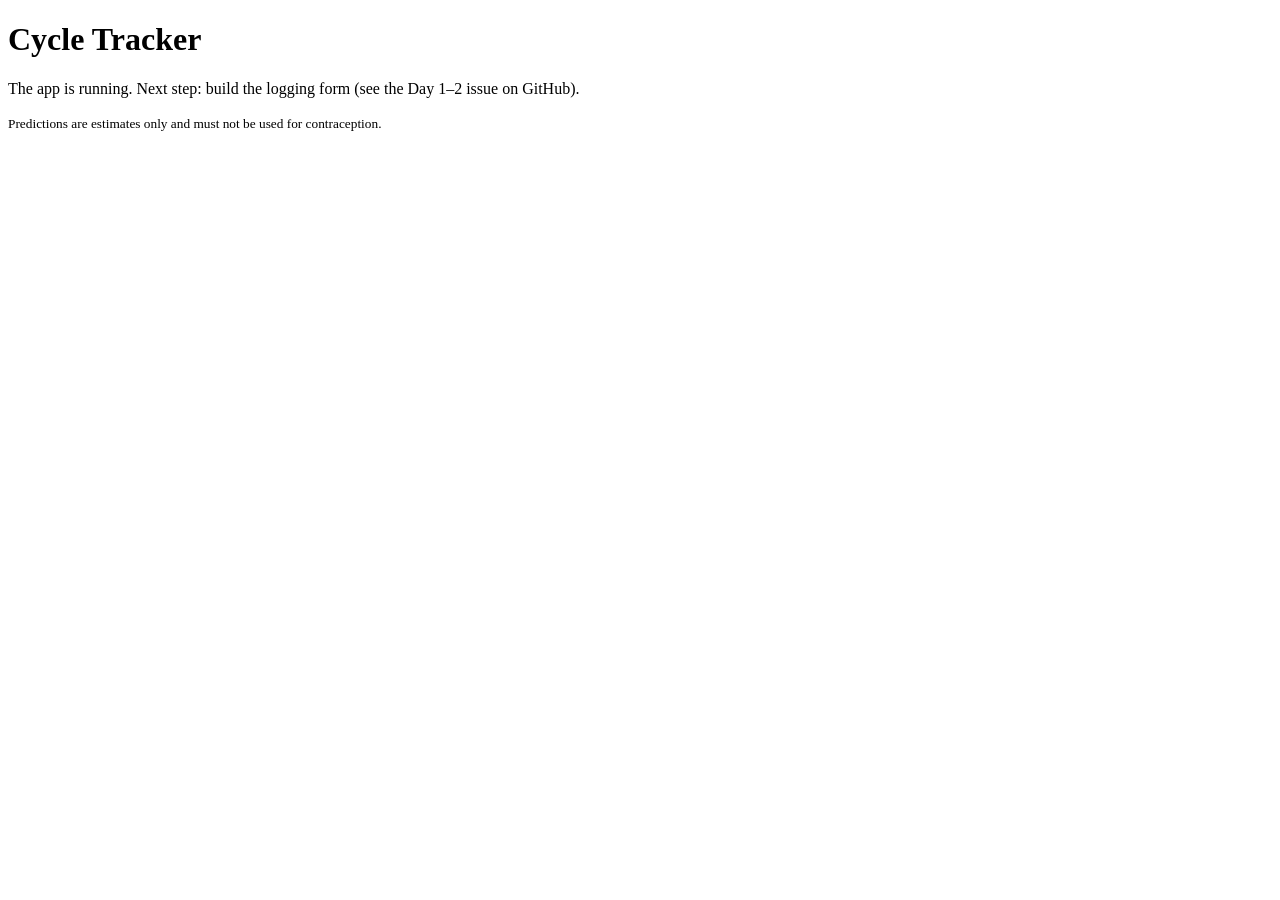
==== src/main/resources/templates/index.html @ 6621e628 "Initial Spring Boot setup for cycle tracker Co-Authored-By: Claude Opus 5.5 <noreply@anthropic.com>" ====
<!doctype html>
<html lang="en" xmlns:th="http://www.thymeleaf.org">
<head>
  <meta charset="utf-8">
  <meta name="viewport" content="width=device-width, initial-scale=1">
  <title>Cycle Tracker</title>
</head>
<body>
  <h1>Cycle Tracker</h1>
  <p>The app is running. Next step: build the logging form (see the Day 1–2 issue on GitHub).</p>
  <p><small>Predictions are estimates only and must not be used for contraception.</small></p>
</body>
</html>
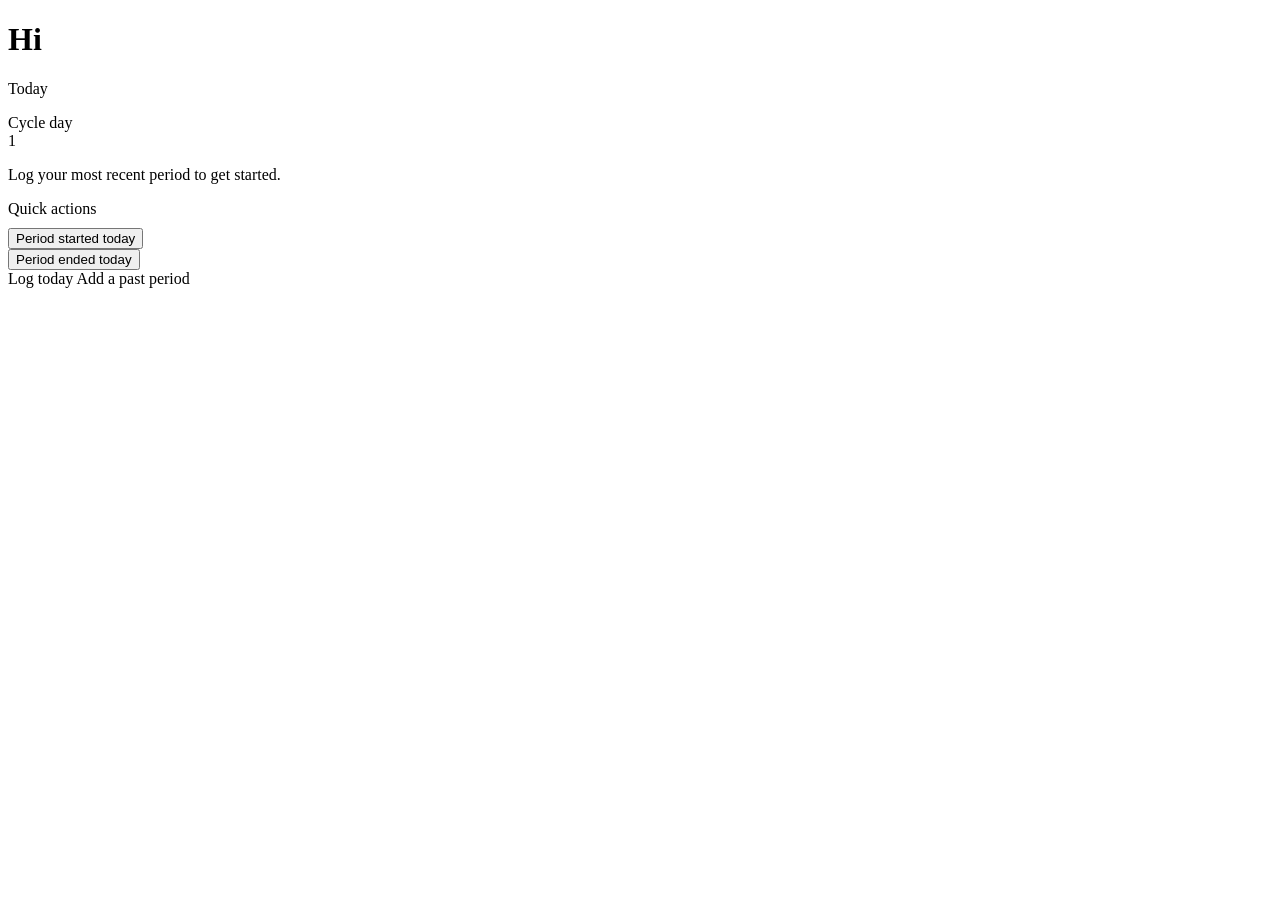
==== commit a6458e65: "Add accounts, period logging and daily logs - AppUser, Cycle and DailyLog entities with repositories" ====
--- a/src/main/resources/templates/index.html
+++ b/src/main/resources/templates/index.html
@@ -1,13 +1,38 @@
 <!doctype html>
 <html lang="en" xmlns:th="http://www.thymeleaf.org">
-<head>
-  <meta charset="utf-8">
-  <meta name="viewport" content="width=device-width, initial-scale=1">
-  <title>Cycle Tracker</title>
-</head>
+<head th:replace="~{fragments :: head('Today')}"></head>
 <body>
-  <h1>Cycle Tracker</h1>
-  <p>The app is running. Next step: build the logging form (see the Day 1–2 issue on GitHub).</p>
-  <p><small>Predictions are estimates only and must not be used for contraception.</small></p>
+<header th:replace="~{fragments :: nav('home')}"></header>
+<main>
+  <h1 th:text="'Hi, ' + ${user.displayName}">Hi</h1>
+  <p class="subtitle" th:text="${#temporals.format(today, 'EEEE, d MMMM yyyy')}">Today</p>
+  <div th:replace="~{fragments :: flash}"></div>
+
+  <div class="grid">
+    <div class="card">
+      <div class="stat-label">Cycle day</div>
+      <div th:if="${latest}">
+        <div class="big-day" th:text="${cycleDay}">1</div>
+        <div class="stat-sub" th:text="'Since ' + ${#temporals.format(latest.startDate, 'd MMM')}"></div>
+      </div>
+      <p th:unless="${latest}" class="muted">Log your most recent period to get started.</p>
+    </div>
+
+    <div class="card">
+      <div class="stat-label">Quick actions</div>
+      <div class="row" style="margin-top:10px">
+        <form th:if="${latest == null or !latest.ongoing}" class="inline" th:action="@{/cycles/start-today}" method="post">
+          <button class="btn-primary" type="submit">Period started today</button>
+        </form>
+        <form th:if="${latest != null and latest.ongoing}" class="inline" th:action="@{/cycles/{id}/end-today(id=${latest.id})}" method="post">
+          <button class="btn-primary" type="submit">Period ended today</button>
+        </form>
+        <a class="btn" th:href="@{/logs/day}" th:text="${todayLog} ? 'Edit today\'s log' : 'Log how today went'">Log today</a>
+        <a class="btn" th:href="@{/cycles/new}">Add a past period</a>
+      </div>
+    </div>
+  </div>
+</main>
+<footer th:replace="~{fragments :: footer}"></footer>
 </body>
 </html>
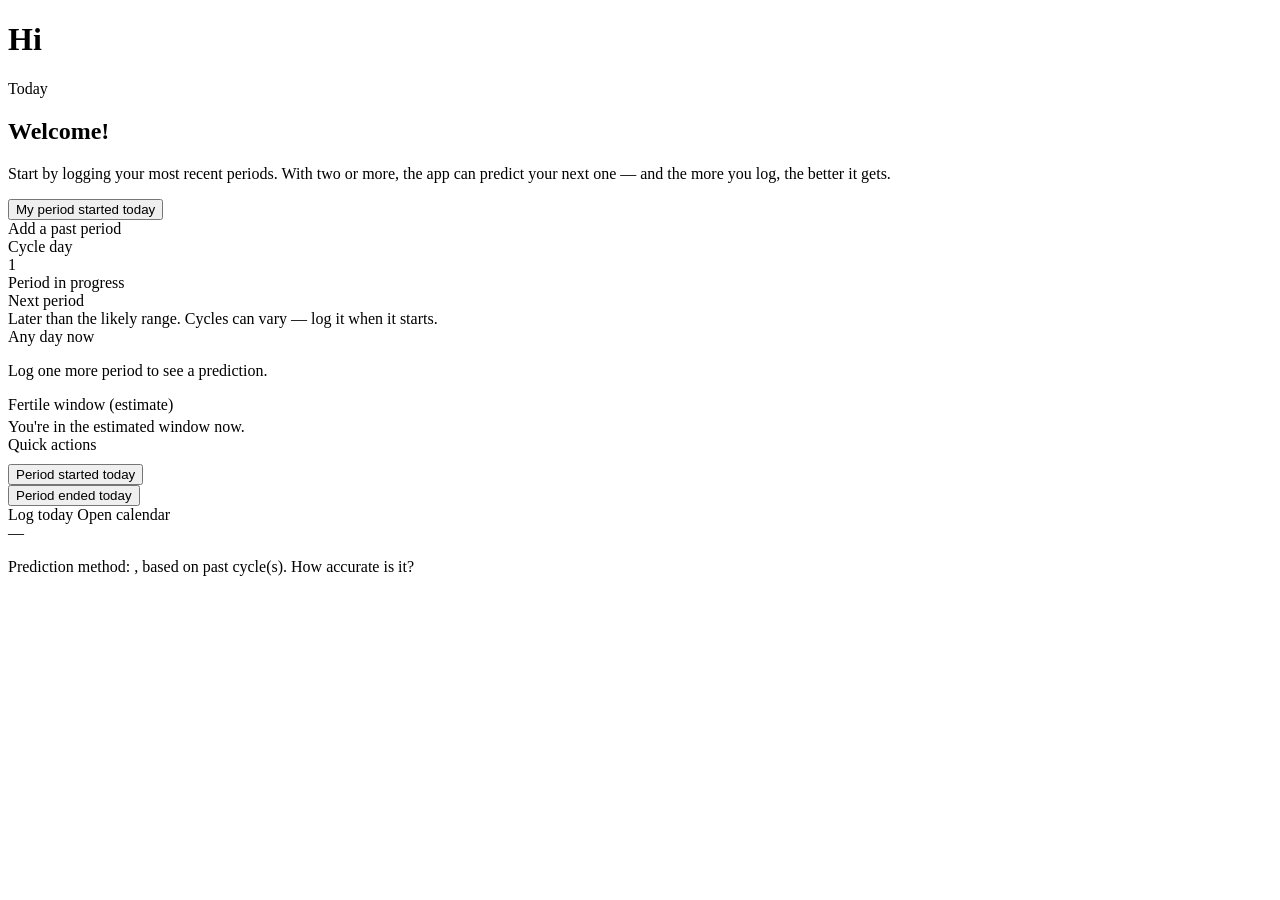
==== commit 2a3c2593: "Add predictions, calendar and method comparison - Four CyclePredictor strategies: average, median, w" ====
--- a/src/main/resources/templates/index.html
+++ b/src/main/resources/templates/index.html
@@ -8,30 +8,76 @@
   <p class="subtitle" th:text="${#temporals.format(today, 'EEEE, d MMMM yyyy')}">Today</p>
   <div th:replace="~{fragments :: flash}"></div>
 
-  <div class="grid">
+  <div th:unless="${latest}" class="card">
+    <h2>Welcome!</h2>
+    <p class="muted">Start by logging your most recent periods. With two or more, the app can predict your next one —
+      and the more you log, the better it gets.</p>
+    <div class="row">
+      <form class="inline" th:action="@{/cycles/start-today}" method="post">
+        <button class="btn-primary" type="submit">My period started today</button>
+      </form>
+      <a class="btn" th:href="@{/cycles/new}">Add a past period</a>
+    </div>
+  </div>
+
+  <div class="grid" th:if="${latest}">
     <div class="card">
       <div class="stat-label">Cycle day</div>
-      <div th:if="${latest}">
-        <div class="big-day" th:text="${cycleDay}">1</div>
-        <div class="stat-sub" th:text="'Since ' + ${#temporals.format(latest.startDate, 'd MMM')}"></div>
+      <div class="big-day" th:text="${cycleDay}">1</div>
+      <div class="stat-sub">
+        <span th:if="${latest.ongoing}">Period in progress</span>
+        <span th:unless="${latest.ongoing}" th:text="'Period started ' + ${#temporals.format(latest.startDate, 'd MMM')}"></span>
       </div>
-      <p th:unless="${latest}" class="muted">Log your most recent period to get started.</p>
     </div>
 
     <div class="card">
-      <div class="stat-label">Quick actions</div>
-      <div class="row" style="margin-top:10px">
-        <form th:if="${latest == null or !latest.ongoing}" class="inline" th:action="@{/cycles/start-today}" method="post">
-          <button class="btn-primary" type="submit">Period started today</button>
-        </form>
-        <form th:if="${latest != null and latest.ongoing}" class="inline" th:action="@{/cycles/{id}/end-today(id=${latest.id})}" method="post">
-          <button class="btn-primary" type="submit">Period ended today</button>
-        </form>
-        <a class="btn" th:href="@{/logs/day}" th:text="${todayLog} ? 'Edit today\'s log' : 'Log how today went'">Log today</a>
-        <a class="btn" th:href="@{/cycles/new}">Add a past period</a>
-      </div>
+      <div class="stat-label">Next period</div>
+      <th:block th:if="${prediction}">
+        <th:block th:if="${daysLate > 0}">
+          <div class="stat-value" th:text="${daysLate} + (${daysLate == 1} ? ' day late' : ' days late')"></div>
+          <div class="stat-sub">Later than the likely range. Cycles can vary — log it when it starts.</div>
+        </th:block>
+        <th:block th:unless="${daysLate > 0}">
+          <div class="stat-value" th:if="${daysUntil > 0}" th:text="'in ' + ${daysUntil} + (${daysUntil == 1} ? ' day' : ' days')"></div>
+          <div class="stat-value" th:if="${daysUntil <= 0}">Any day now</div>
+          <div class="stat-sub" th:text="'Likely ' + ${#temporals.format(prediction.earliest, 'd MMM')} + ' – ' + ${#temporals.format(prediction.latest, 'd MMM')}"></div>
+        </th:block>
+      </th:block>
+      <p th:unless="${prediction}" class="muted">Log one more period to see a prediction.</p>
+    </div>
+
+    <div class="card" th:if="${prediction}">
+      <div class="stat-label">Fertile window (estimate)</div>
+      <div class="stat-value" style="font-size:1.25rem;margin-top:4px"
+           th:text="${#temporals.format(prediction.fertileStart, 'd MMM')} + ' – ' + ${#temporals.format(prediction.fertileEnd, 'd MMM')}"></div>
+      <div class="stat-sub" th:if="${inFertileWindow}">You're in the estimated window now.</div>
+      <div class="stat-sub" th:unless="${inFertileWindow}"
+           th:text="'Estimated ovulation ' + ${#temporals.format(prediction.ovulation, 'd MMM')}"></div>
     </div>
   </div>
+
+  <div class="card" th:if="${latest}">
+    <div class="stat-label">Quick actions</div>
+    <div class="row" style="margin-top:10px">
+      <form th:if="${!latest.ongoing}" class="inline" th:action="@{/cycles/start-today}" method="post">
+        <button class="btn-primary" type="submit">Period started today</button>
+      </form>
+      <form th:if="${latest.ongoing}" class="inline" th:action="@{/cycles/{id}/end-today(id=${latest.id})}" method="post">
+        <button class="btn-primary" type="submit">Period ended today</button>
+      </form>
+      <a class="btn" th:href="@{/logs/day}" th:text="${todayLog} ? 'Edit today\'s log' : 'Log how today went'">Log today</a>
+      <a class="btn" th:href="@{/calendar}">Open calendar</a>
+    </div>
+  </div>
+
+  <div class="alert alert-warn" th:each="note : ${healthNotes}">
+    <strong th:text="${note.title}"></strong> — <span th:text="${note.message}"></span>
+  </div>
+
+  <p class="disclaimer" th:if="${prediction}">
+    Prediction method: <strong th:text="${prediction.method}"></strong>, based on
+    <span th:text="${prediction.cyclesUsed}"></span> past cycle(s). <a th:href="@{/accuracy}">How accurate is it?</a>
+  </p>
 </main>
 <footer th:replace="~{fragments :: footer}"></footer>
 </body>
